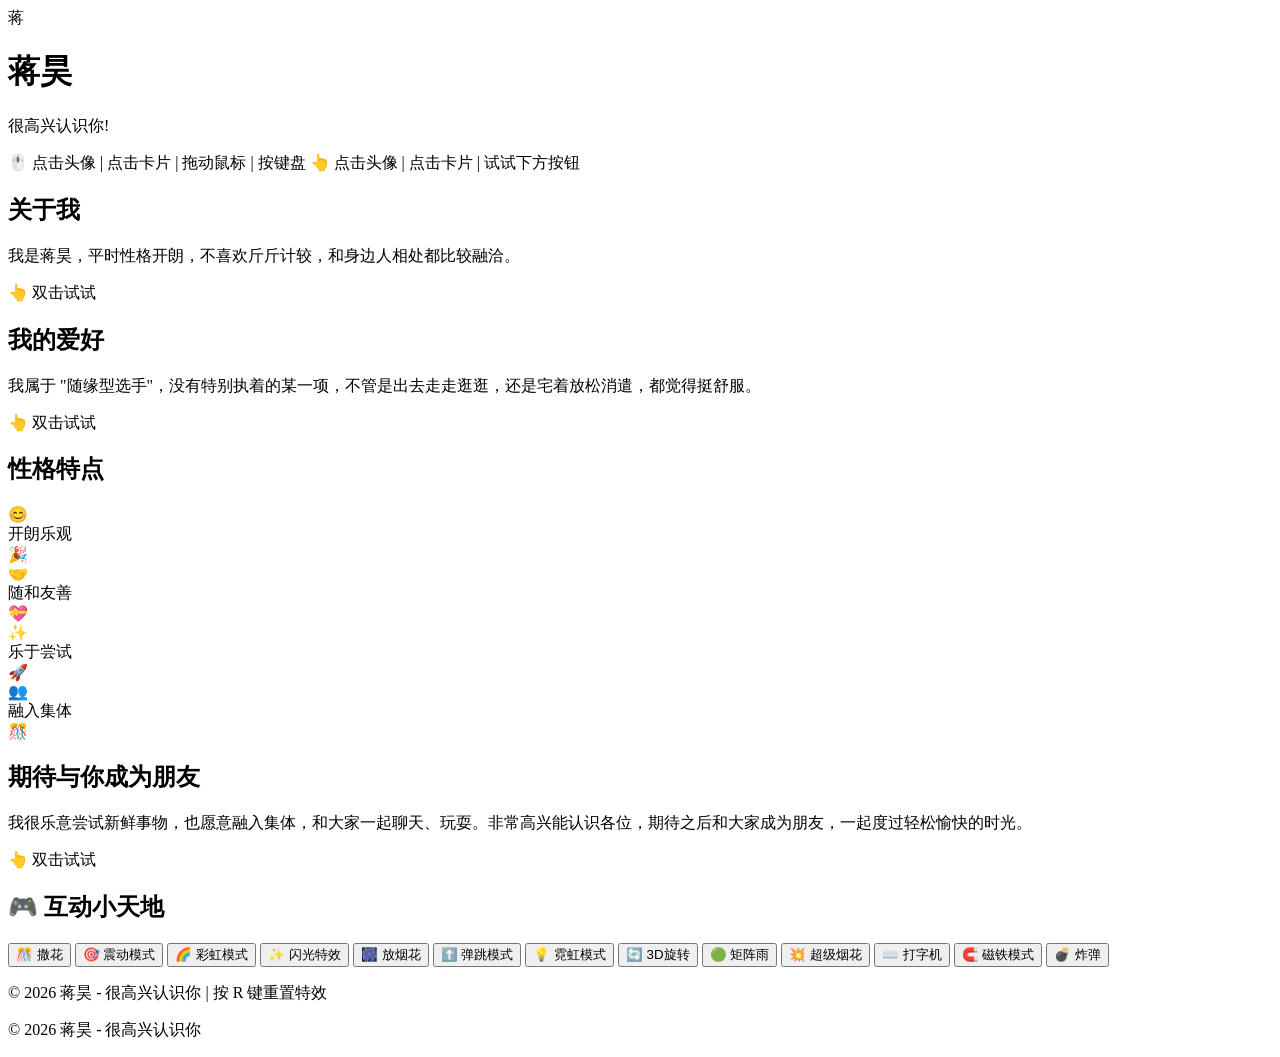
==== index.html @ 75f99859 "Add files via upload" ====
<!DOCTYPE html>
<html lang="zh-CN">
<head>
    <meta charset="UTF-8">
    <meta name="viewport" content="width=device-width, initial-scale=1.0">
    <title>蒋昊 - 个人介绍</title>
    <link rel="stylesheet" href="style.css">
</head>
<body>
    <div id="particles-container"></div>
    
    <div class="magic-cursor"></div>
    
    <div class="container">
        <header class="header">
            <div class="avatar" id="avatar">
                <div class="avatar-placeholder">蒋</div>
                <div class="sparkles"></div>
            </div>
            <h1 class="name" id="name">蒋昊</h1>
            <p class="subtitle" id="subtitle">很高兴认识你!</p>
            <div class="interaction-tips">
                <span class="desktop-tip">🖱️ 点击头像 | 点击卡片 | 拖动鼠标 | 按键盘</span>
                <span class="mobile-tip">👆 点击头像 | 点击卡片 | 试试下方按钮</span>
            </div>
        </header>

        <main class="main-content">
            <section class="section about">
                <h2 class="section-title" data-text="关于我">关于我</h2>
                <div class="card" id="card1">
                    <p>我是蒋昊，平时性格开朗，不喜欢斤斤计较，和身边人相处都比较融洽。</p>
                    <div class="card-shake-hint">👆 双击试试</div>
                </div>
            </section>

            <section class="section hobbies">
                <h2 class="section-title" data-text="我的爱好">我的爱好</h2>
                <div class="card" id="card2">
                    <p>我属于 "随缘型选手"，没有特别执着的某一项，不管是出去走走逛逛，还是宅着放松消遣，都觉得挺舒服。</p>
                    <div class="card-shake-hint">👆 双击试试</div>
                </div>
            </section>

            <section class="section personality">
                <h2 class="section-title" data-text="性格特点">性格特点</h2>
                <div class="traits-grid">
                    <div class="trait-card" data-trait="开朗乐观">
                        <div class="trait-icon">😊</div>
                        <div class="trait-title">开朗乐观</div>
                        <div class="trait-emoji">🎉</div>
                    </div>
                    <div class="trait-card" data-trait="随和友善">
                        <div class="trait-icon">🤝</div>
                        <div class="trait-title">随和友善</div>
                        <div class="trait-emoji">💝</div>
                    </div>
                    <div class="trait-card" data-trait="乐于尝试">
                        <div class="trait-icon">✨</div>
                        <div class="trait-title">乐于尝试</div>
                        <div class="trait-emoji">🚀</div>
                    </div>
                    <div class="trait-card" data-trait="融入集体">
                        <div class="trait-icon">👥</div>
                        <div class="trait-title">融入集体</div>
                        <div class="trait-emoji">🎊</div>
                    </div>
                </div>
            </section>

            <section class="section closing">
                <h2 class="section-title" data-text="期待与你成为朋友">期待与你成为朋友</h2>
                <div class="card" id="card3">
                    <p>我很乐意尝试新鲜事物，也愿意融入集体，和大家一起聊天、玩耍。非常高兴能认识各位，期待之后和大家成为朋友，一起度过轻松愉快的时光。</p>
                    <div class="card-shake-hint">👆 双击试试</div>
                </div>
            </section>
            
            <section class="section fun-section">
                <h2 class="section-title">🎮 互动小天地</h2>
                <div class="fun-buttons">
                    <button class="fun-btn" id="btn-confetti">🎊 撒花</button>
                    <button class="fun-btn" id="btn-shake">🎯 震动模式</button>
                    <button class="fun-btn" id="btn-rainbow">🌈 彩虹模式</button>
                    <button class="fun-btn" id="btn-sparkle">✨ 闪光特效</button>
                    <button class="fun-btn" id="btn-fireworks">🎆 放烟花</button>
                    <button class="fun-btn" id="btn-bounce">⬆️ 弹跳模式</button>
                    <button class="fun-btn neon-btn" id="btn-neon">💡 霓虹模式</button>
                    <button class="fun-btn" id="btn-3d">🔄 3D旋转</button>
                    <button class="fun-btn" id="btn-matrix">🟢 矩阵雨</button>
                    <button class="fun-btn" id="btn-superfireworks">💥 超级烟花</button>
                    <button class="fun-btn" id="btn-typing">⌨️ 打字机</button>
                    <button class="fun-btn" id="btn-magnet">🧲 磁铁模式</button>
                    <button class="fun-btn bomb-btn" id="btn-bomb">💣 炸弹</button>
                </div>
            </section>
            
            <div id="matrix-container"></div>
            <div id="neon-overlay" class="hidden"></div>
        </main>

        <footer class="footer">
            <p class="desktop-footer">© 2026 蒋昊 - 很高兴认识你 | 按 R 键重置特效</p>
            <p class="mobile-footer">© 2026 蒋昊 - 很高兴认识你</p>
        </footer>
    </div>

    <script src="script.js"></script>
</body>
</html>
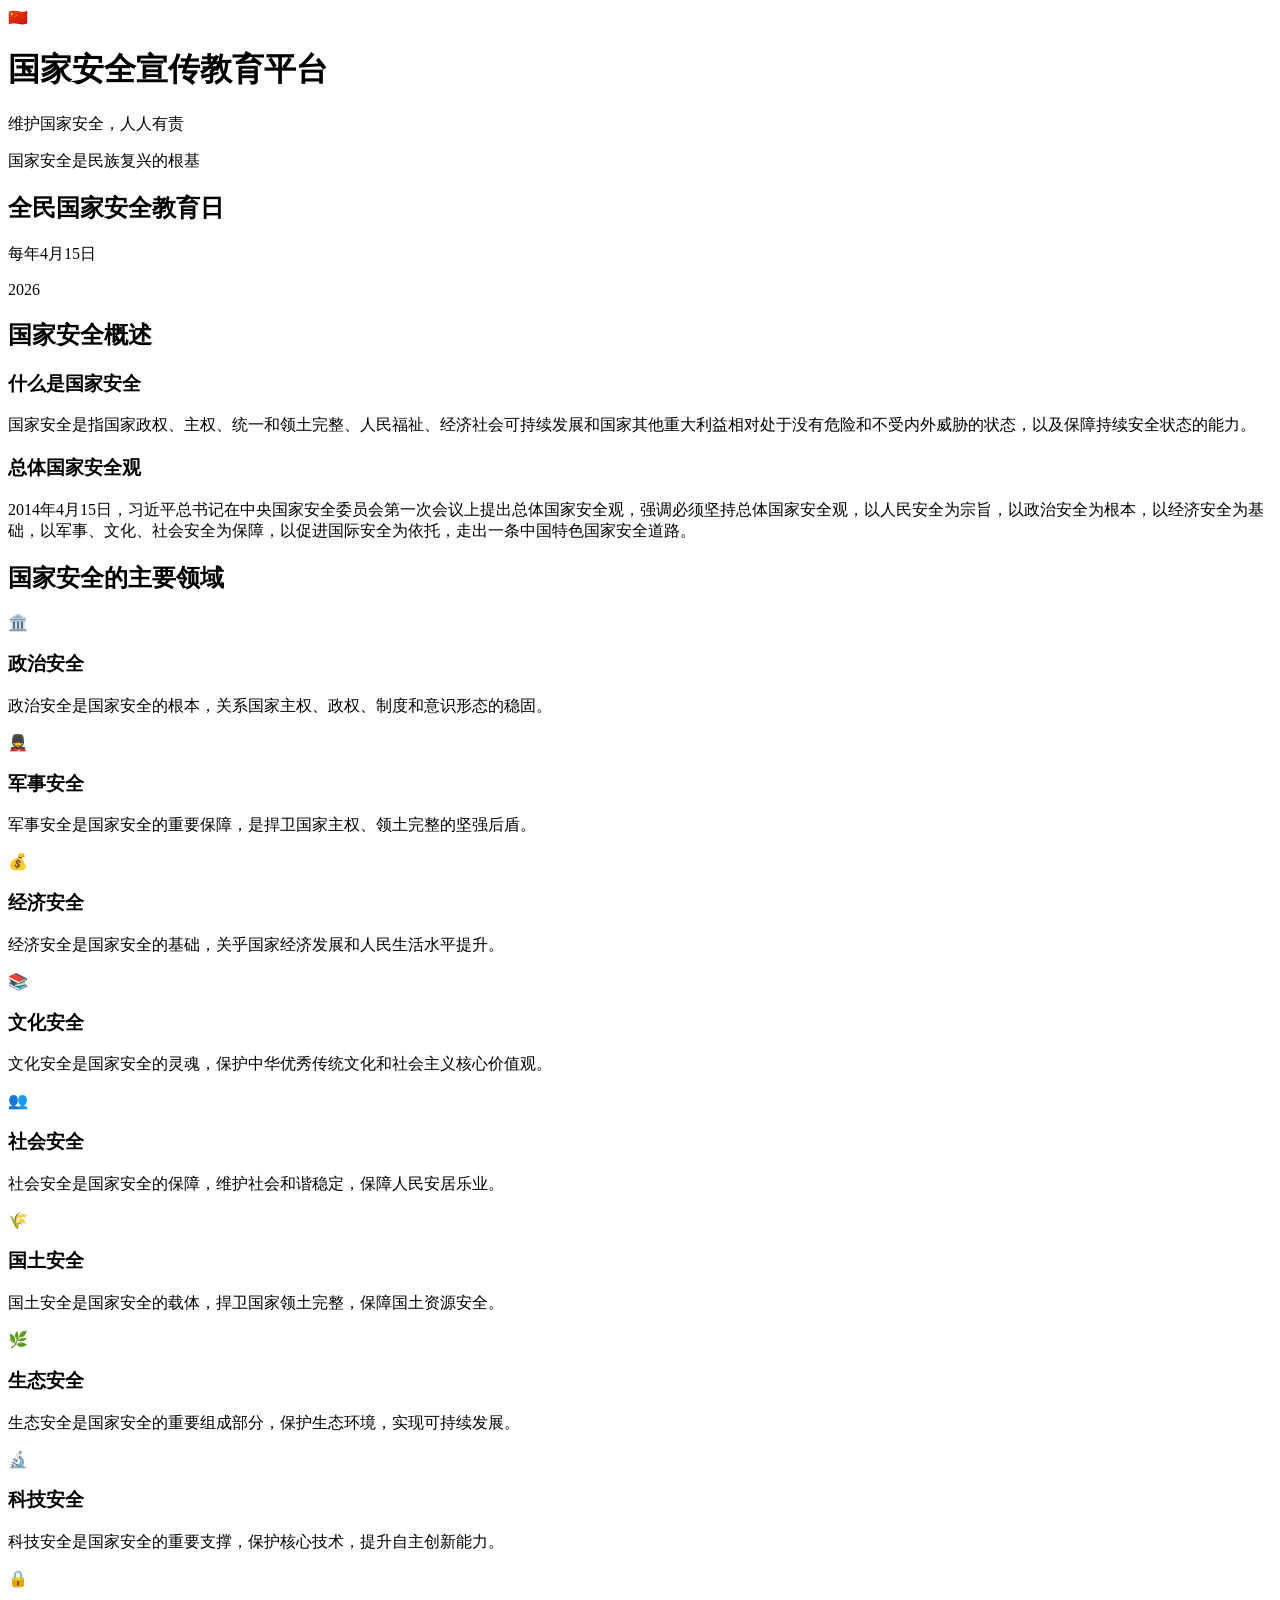
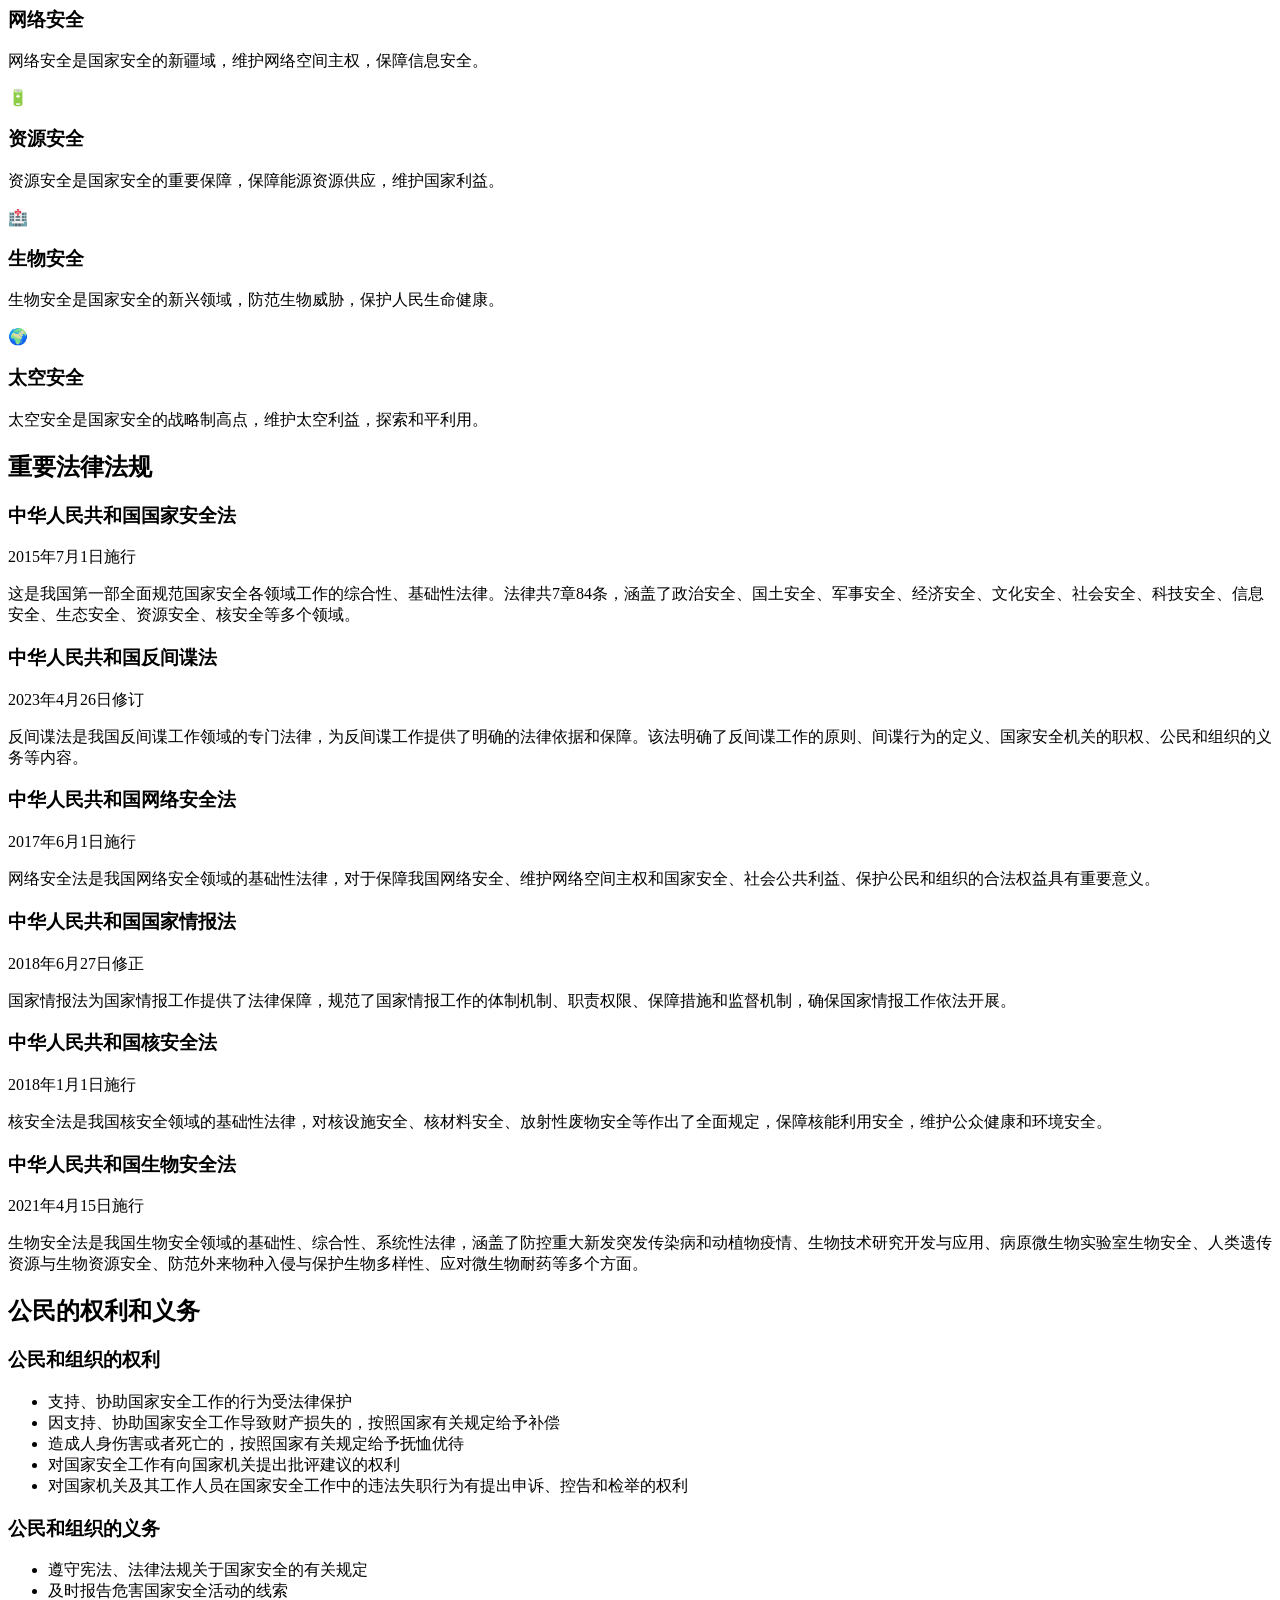
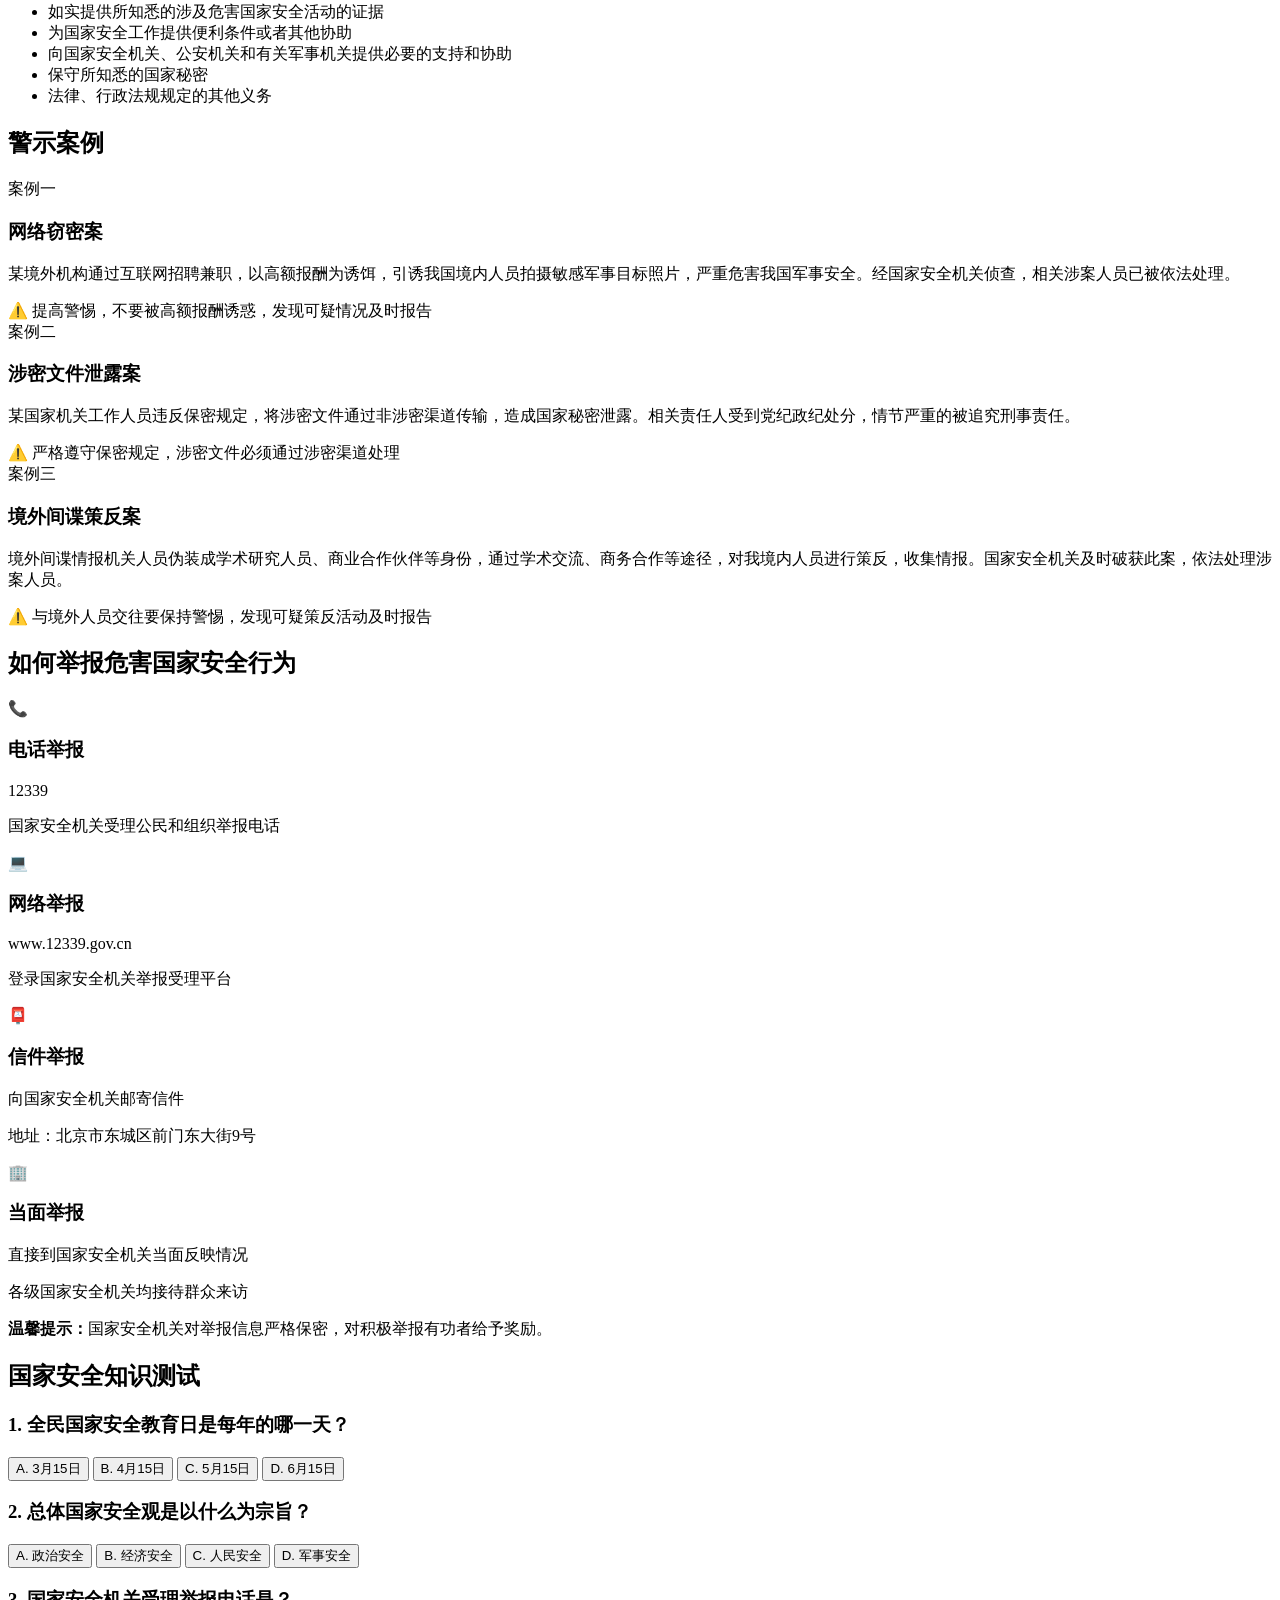
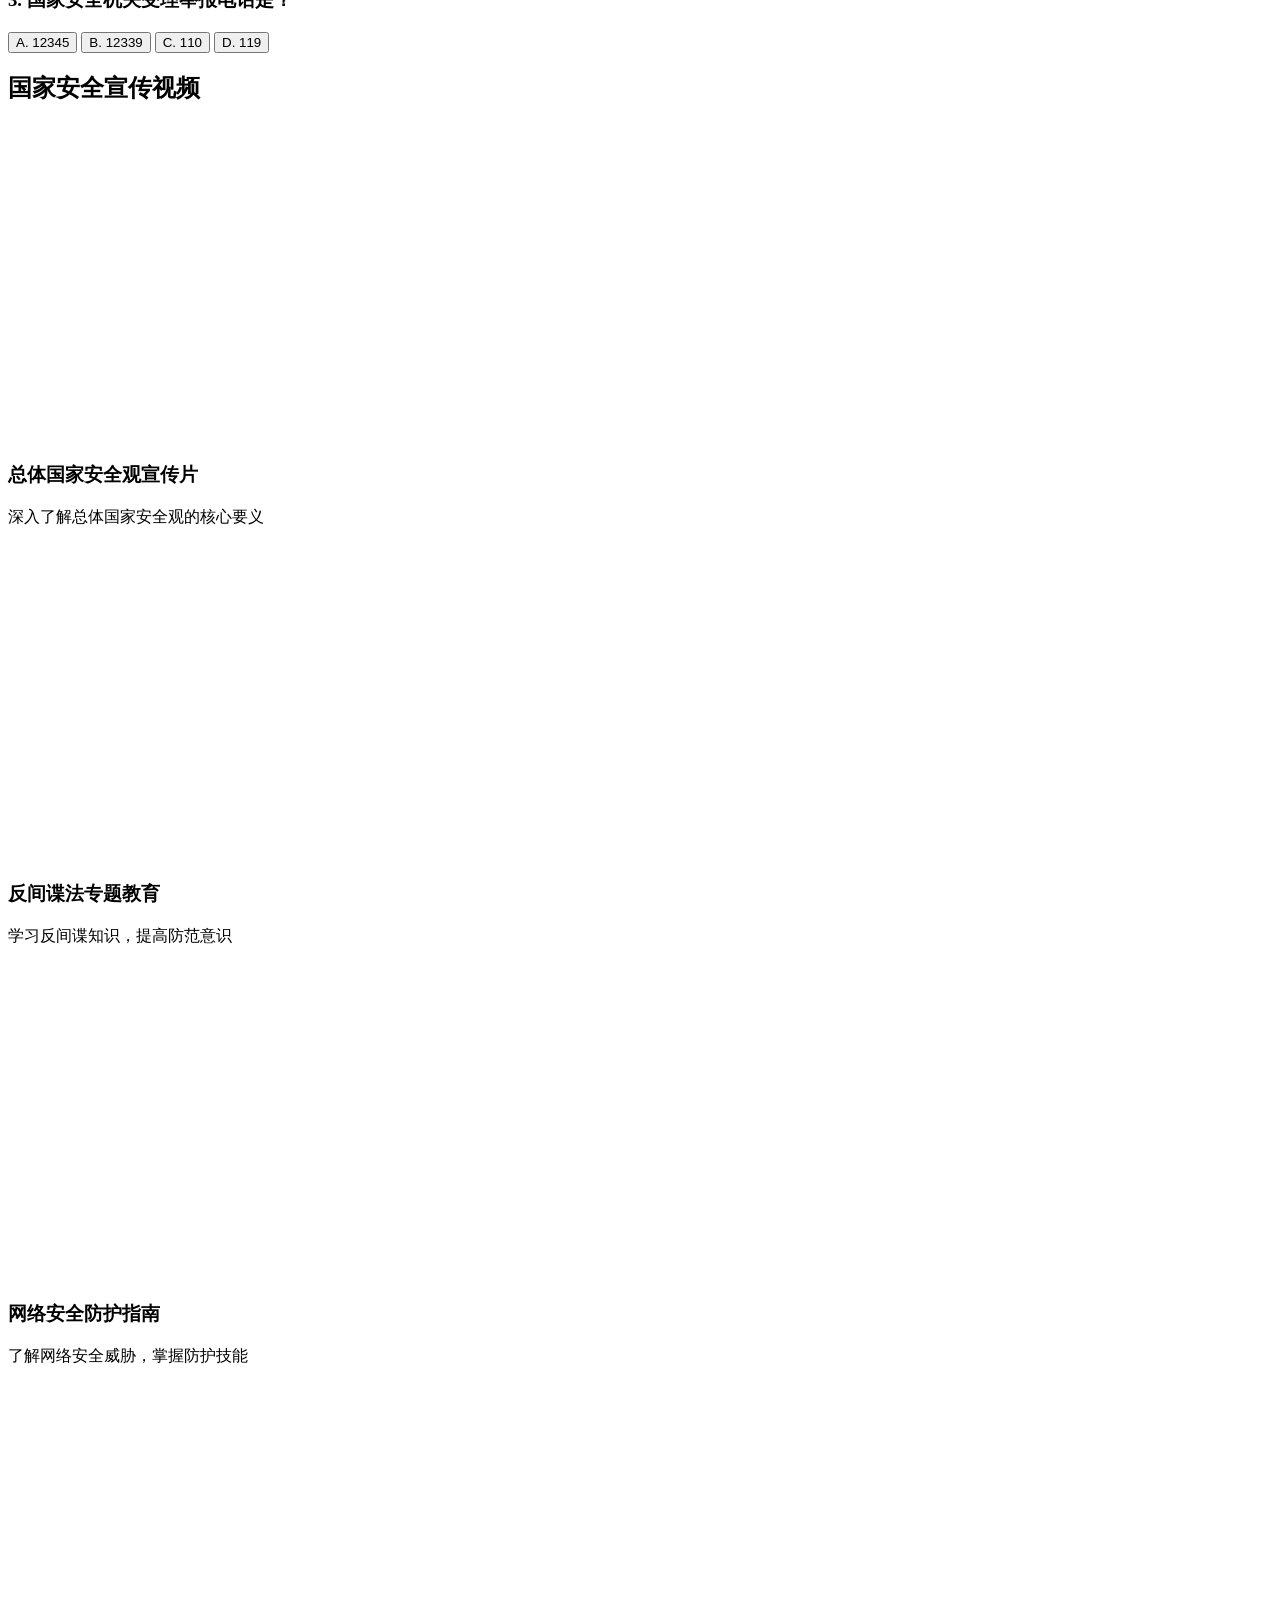
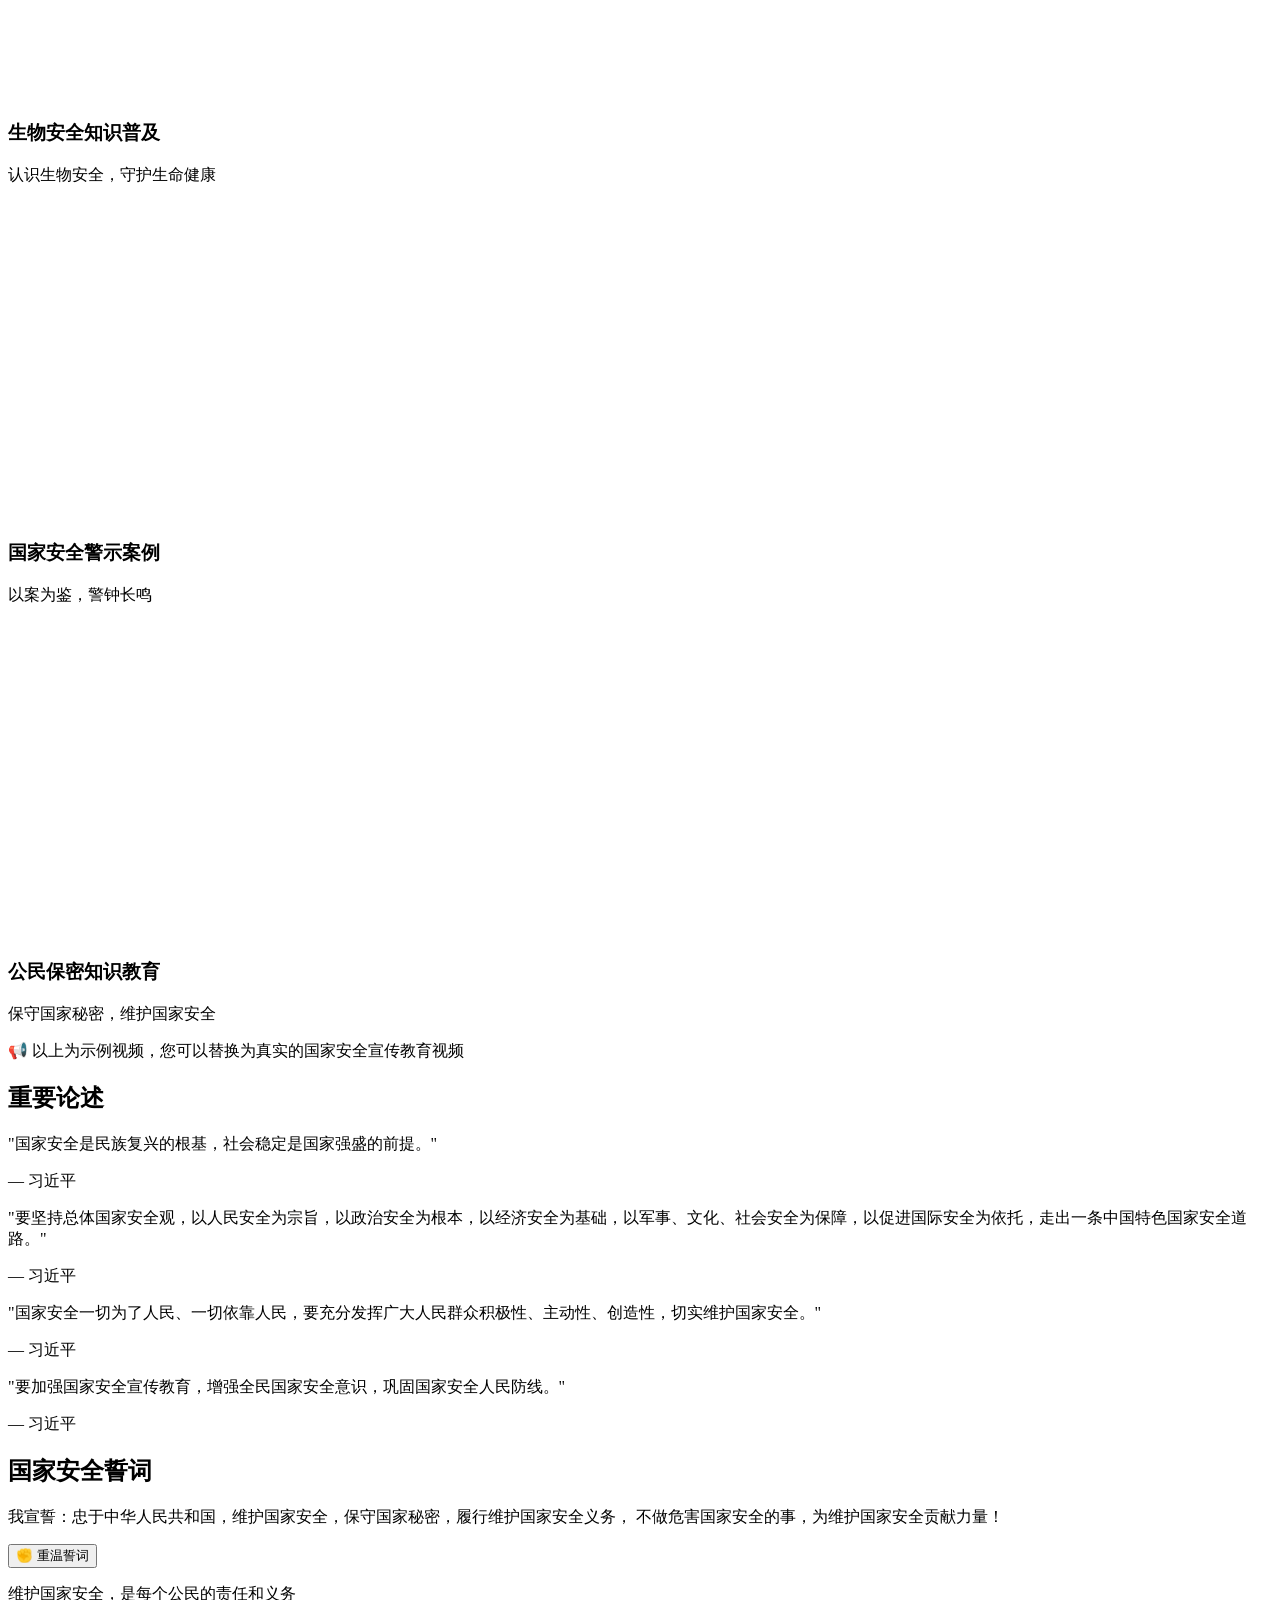
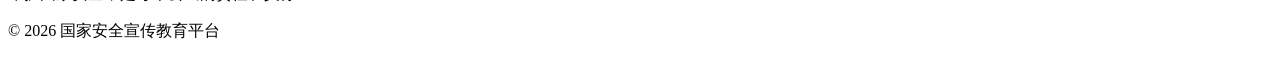
==== commit cc333511: "Add files via upload" ====
--- a/index.html
+++ b/index.html
@@ -3,108 +3,405 @@
 <head>
     <meta charset="UTF-8">
     <meta name="viewport" content="width=device-width, initial-scale=1.0">
-    <title>蒋昊 - 个人介绍</title>
+    <title>国家安全宣传教育平台</title>
     <link rel="stylesheet" href="style.css">
 </head>
 <body>
     <div id="particles-container"></div>
     
-    <div class="magic-cursor"></div>
-    
     <div class="container">
         <header class="header">
-            <div class="avatar" id="avatar">
-                <div class="avatar-placeholder">蒋</div>
-                <div class="sparkles"></div>
+            <div class="logo">
+                <div class="logo-icon">🇨🇳</div>
             </div>
-            <h1 class="name" id="name">蒋昊</h1>
-            <p class="subtitle" id="subtitle">很高兴认识你!</p>
-            <div class="interaction-tips">
-                <span class="desktop-tip">🖱️ 点击头像 | 点击卡片 | 拖动鼠标 | 按键盘</span>
-                <span class="mobile-tip">👆 点击头像 | 点击卡片 | 试试下方按钮</span>
-            </div>
+            <h1 class="main-title">国家安全宣传教育平台</h1>
+            <p class="subtitle">维护国家安全，人人有责</p>
+            <div class="slogan">国家安全是民族复兴的根基</div>
         </header>
 
         <main class="main-content">
-            <section class="section about">
-                <h2 class="section-title" data-text="关于我">关于我</h2>
-                <div class="card" id="card1">
-                    <p>我是蒋昊，平时性格开朗，不喜欢斤斤计较，和身边人相处都比较融洽。</p>
-                    <div class="card-shake-hint">👆 双击试试</div>
-                </div>
-            </section>
-
-            <section class="section hobbies">
-                <h2 class="section-title" data-text="我的爱好">我的爱好</h2>
-                <div class="card" id="card2">
-                    <p>我属于 "随缘型选手"，没有特别执着的某一项，不管是出去走走逛逛，还是宅着放松消遣，都觉得挺舒服。</p>
-                    <div class="card-shake-hint">👆 双击试试</div>
-                </div>
-            </section>
-
-            <section class="section personality">
-                <h2 class="section-title" data-text="性格特点">性格特点</h2>
-                <div class="traits-grid">
-                    <div class="trait-card" data-trait="开朗乐观">
-                        <div class="trait-icon">😊</div>
-                        <div class="trait-title">开朗乐观</div>
-                        <div class="trait-emoji">🎉</div>
-                    </div>
-                    <div class="trait-card" data-trait="随和友善">
-                        <div class="trait-icon">🤝</div>
-                        <div class="trait-title">随和友善</div>
-                        <div class="trait-emoji">💝</div>
-                    </div>
-                    <div class="trait-card" data-trait="乐于尝试">
-                        <div class="trait-icon">✨</div>
-                        <div class="trait-title">乐于尝试</div>
-                        <div class="trait-emoji">🚀</div>
-                    </div>
-                    <div class="trait-card" data-trait="融入集体">
-                        <div class="trait-icon">👥</div>
-                        <div class="trait-title">融入集体</div>
-                        <div class="trait-emoji">🎊</div>
-                    </div>
-                </div>
-            </section>
-
-            <section class="section closing">
-                <h2 class="section-title" data-text="期待与你成为朋友">期待与你成为朋友</h2>
-                <div class="card" id="card3">
-                    <p>我很乐意尝试新鲜事物，也愿意融入集体，和大家一起聊天、玩耍。非常高兴能认识各位，期待之后和大家成为朋友，一起度过轻松愉快的时光。</p>
-                    <div class="card-shake-hint">👆 双击试试</div>
-                </div>
-            </section>
-            
-            <section class="section fun-section">
-                <h2 class="section-title">🎮 互动小天地</h2>
-                <div class="fun-buttons">
-                    <button class="fun-btn" id="btn-confetti">🎊 撒花</button>
-                    <button class="fun-btn" id="btn-shake">🎯 震动模式</button>
-                    <button class="fun-btn" id="btn-rainbow">🌈 彩虹模式</button>
-                    <button class="fun-btn" id="btn-sparkle">✨ 闪光特效</button>
-                    <button class="fun-btn" id="btn-fireworks">🎆 放烟花</button>
-                    <button class="fun-btn" id="btn-bounce">⬆️ 弹跳模式</button>
-                    <button class="fun-btn neon-btn" id="btn-neon">💡 霓虹模式</button>
-                    <button class="fun-btn" id="btn-3d">🔄 3D旋转</button>
-                    <button class="fun-btn" id="btn-matrix">🟢 矩阵雨</button>
-                    <button class="fun-btn" id="btn-superfireworks">💥 超级烟花</button>
-                    <button class="fun-btn" id="btn-typing">⌨️ 打字机</button>
-                    <button class="fun-btn" id="btn-magnet">🧲 磁铁模式</button>
-                    <button class="fun-btn bomb-btn" id="btn-bomb">💣 炸弹</button>
-                </div>
-            </section>
-            
-            <div id="matrix-container"></div>
-            <div id="neon-overlay" class="hidden"></div>
+            <section class="section banner-section">
+                <div class="banner">
+                    <h2 class="banner-title">全民国家安全教育日</h2>
+                    <p class="banner-text">每年4月15日</p>
+                    <div class="banner-badge">2026</div>
+                </div>
+            </section>
+
+            <section class="section overview">
+                <h2 class="section-title">国家安全概述</h2>
+                <div class="card grid-2">
+                    <div class="card-item">
+                        <h3>什么是国家安全</h3>
+                        <p>国家安全是指国家政权、主权、统一和领土完整、人民福祉、经济社会可持续发展和国家其他重大利益相对处于没有危险和不受内外威胁的状态，以及保障持续安全状态的能力。</p>
+                    </div>
+                    <div class="card-item">
+                        <h3>总体国家安全观</h3>
+                        <p>2014年4月15日，习近平总书记在中央国家安全委员会第一次会议上提出总体国家安全观，强调必须坚持总体国家安全观，以人民安全为宗旨，以政治安全为根本，以经济安全为基础，以军事、文化、社会安全为保障，以促进国际安全为依托，走出一条中国特色国家安全道路。</p>
+                    </div>
+                </div>
+            </section>
+
+            <section class="section security-fields">
+                <h2 class="section-title">国家安全的主要领域</h2>
+                <div class="fields-grid">
+                    <div class="field-card">
+                        <div class="field-icon">🏛️</div>
+                        <h3>政治安全</h3>
+                        <p>政治安全是国家安全的根本，关系国家主权、政权、制度和意识形态的稳固。</p>
+                    </div>
+                    <div class="field-card">
+                        <div class="field-icon">💂</div>
+                        <h3>军事安全</h3>
+                        <p>军事安全是国家安全的重要保障，是捍卫国家主权、领土完整的坚强后盾。</p>
+                    </div>
+                    <div class="field-card">
+                        <div class="field-icon">💰</div>
+                        <h3>经济安全</h3>
+                        <p>经济安全是国家安全的基础，关乎国家经济发展和人民生活水平提升。</p>
+                    </div>
+                    <div class="field-card">
+                        <div class="field-icon">📚</div>
+                        <h3>文化安全</h3>
+                        <p>文化安全是国家安全的灵魂，保护中华优秀传统文化和社会主义核心价值观。</p>
+                    </div>
+                    <div class="field-card">
+                        <div class="field-icon">👥</div>
+                        <h3>社会安全</h3>
+                        <p>社会安全是国家安全的保障，维护社会和谐稳定，保障人民安居乐业。</p>
+                    </div>
+                    <div class="field-card">
+                        <div class="field-icon">🌾</div>
+                        <h3>国土安全</h3>
+                        <p>国土安全是国家安全的载体，捍卫国家领土完整，保障国土资源安全。</p>
+                    </div>
+                    <div class="field-card">
+                        <div class="field-icon">🌿</div>
+                        <h3>生态安全</h3>
+                        <p>生态安全是国家安全的重要组成部分，保护生态环境，实现可持续发展。</p>
+                    </div>
+                    <div class="field-card">
+                        <div class="field-icon">🔬</div>
+                        <h3>科技安全</h3>
+                        <p>科技安全是国家安全的重要支撑，保护核心技术，提升自主创新能力。</p>
+                    </div>
+                    <div class="field-card">
+                        <div class="field-icon">🔒</div>
+                        <h3>网络安全</h3>
+                        <p>网络安全是国家安全的新疆域，维护网络空间主权，保障信息安全。</p>
+                    </div>
+                    <div class="field-card">
+                        <div class="field-icon">🔋</div>
+                        <h3>资源安全</h3>
+                        <p>资源安全是国家安全的重要保障，保障能源资源供应，维护国家利益。</p>
+                    </div>
+                    <div class="field-card">
+                        <div class="field-icon">🏥</div>
+                        <h3>生物安全</h3>
+                        <p>生物安全是国家安全的新兴领域，防范生物威胁，保护人民生命健康。</p>
+                    </div>
+                    <div class="field-card">
+                        <div class="field-icon">🌍</div>
+                        <h3>太空安全</h3>
+                        <p>太空安全是国家安全的战略制高点，维护太空利益，探索和平利用。</p>
+                    </div>
+                </div>
+            </section>
+
+            <section class="section important-laws">
+                <h2 class="section-title">重要法律法规</h2>
+                <div class="laws-list">
+                    <div class="law-card">
+                        <h3>中华人民共和国国家安全法</h3>
+                        <p class="law-date">2015年7月1日施行</p>
+                        <p class="law-desc">这是我国第一部全面规范国家安全各领域工作的综合性、基础性法律。法律共7章84条，涵盖了政治安全、国土安全、军事安全、经济安全、文化安全、社会安全、科技安全、信息安全、生态安全、资源安全、核安全等多个领域。</p>
+                    </div>
+                    <div class="law-card">
+                        <h3>中华人民共和国反间谍法</h3>
+                        <p class="law-date">2023年4月26日修订</p>
+                        <p class="law-desc">反间谍法是我国反间谍工作领域的专门法律，为反间谍工作提供了明确的法律依据和保障。该法明确了反间谍工作的原则、间谍行为的定义、国家安全机关的职权、公民和组织的义务等内容。</p>
+                    </div>
+                    <div class="law-card">
+                        <h3>中华人民共和国网络安全法</h3>
+                        <p class="law-date">2017年6月1日施行</p>
+                        <p class="law-desc">网络安全法是我国网络安全领域的基础性法律，对于保障我国网络安全、维护网络空间主权和国家安全、社会公共利益、保护公民和组织的合法权益具有重要意义。</p>
+                    </div>
+                    <div class="law-card">
+                        <h3>中华人民共和国国家情报法</h3>
+                        <p class="law-date">2018年6月27日修正</p>
+                        <p class="law-desc">国家情报法为国家情报工作提供了法律保障，规范了国家情报工作的体制机制、职责权限、保障措施和监督机制，确保国家情报工作依法开展。</p>
+                    </div>
+                    <div class="law-card">
+                        <h3>中华人民共和国核安全法</h3>
+                        <p class="law-date">2018年1月1日施行</p>
+                        <p class="law-desc">核安全法是我国核安全领域的基础性法律，对核设施安全、核材料安全、放射性废物安全等作出了全面规定，保障核能利用安全，维护公众健康和环境安全。</p>
+                    </div>
+                    <div class="law-card">
+                        <h3>中华人民共和国生物安全法</h3>
+                        <p class="law-date">2021年4月15日施行</p>
+                        <p class="law-desc">生物安全法是我国生物安全领域的基础性、综合性、系统性法律，涵盖了防控重大新发突发传染病和动植物疫情、生物技术研究开发与应用、病原微生物实验室生物安全、人类遗传资源与生物资源安全、防范外来物种入侵与保护生物多样性、应对微生物耐药等多个方面。</p>
+                    </div>
+                </div>
+            </section>
+
+            <section class="section citizens-duty">
+                <h2 class="section-title">公民的权利和义务</h2>
+                <div class="duty-container">
+                    <div class="duty-card rights">
+                        <h3>公民和组织的权利</h3>
+                        <ul>
+                            <li>支持、协助国家安全工作的行为受法律保护</li>
+                            <li>因支持、协助国家安全工作导致财产损失的，按照国家有关规定给予补偿</li>
+                            <li>造成人身伤害或者死亡的，按照国家有关规定给予抚恤优待</li>
+                            <li>对国家安全工作有向国家机关提出批评建议的权利</li>
+                            <li>对国家机关及其工作人员在国家安全工作中的违法失职行为有提出申诉、控告和检举的权利</li>
+                        </ul>
+                    </div>
+                    <div class="duty-card obligations">
+                        <h3>公民和组织的义务</h3>
+                        <ul>
+                            <li>遵守宪法、法律法规关于国家安全的有关规定</li>
+                            <li>及时报告危害国家安全活动的线索</li>
+                            <li>如实提供所知悉的涉及危害国家安全活动的证据</li>
+                            <li>为国家安全工作提供便利条件或者其他协助</li>
+                            <li>向国家安全机关、公安机关和有关军事机关提供必要的支持和协助</li>
+                            <li>保守所知悉的国家秘密</li>
+                            <li>法律、行政法规规定的其他义务</li>
+                        </ul>
+                    </div>
+                </div>
+            </section>
+
+            <section class="section warning-cases">
+                <h2 class="section-title">警示案例</h2>
+                <div class="cases-container">
+                    <div class="case-card">
+                        <div class="case-number">案例一</div>
+                        <h3>网络窃密案</h3>
+                        <p>某境外机构通过互联网招聘兼职，以高额报酬为诱饵，引诱我国境内人员拍摄敏感军事目标照片，严重危害我国军事安全。经国家安全机关侦查，相关涉案人员已被依法处理。</p>
+                        <div class="case-warning">⚠️ 提高警惕，不要被高额报酬诱惑，发现可疑情况及时报告</div>
+                    </div>
+                    <div class="case-card">
+                        <div class="case-number">案例二</div>
+                        <h3>涉密文件泄露案</h3>
+                        <p>某国家机关工作人员违反保密规定，将涉密文件通过非涉密渠道传输，造成国家秘密泄露。相关责任人受到党纪政纪处分，情节严重的被追究刑事责任。</p>
+                        <div class="case-warning">⚠️ 严格遵守保密规定，涉密文件必须通过涉密渠道处理</div>
+                    </div>
+                    <div class="case-card">
+                        <div class="case-number">案例三</div>
+                        <h3>境外间谍策反案</h3>
+                        <p>境外间谍情报机关人员伪装成学术研究人员、商业合作伙伴等身份，通过学术交流、商务合作等途径，对我境内人员进行策反，收集情报。国家安全机关及时破获此案，依法处理涉案人员。</p>
+                        <div class="case-warning">⚠️ 与境外人员交往要保持警惕，发现可疑策反活动及时报告</div>
+                    </div>
+                </div>
+            </section>
+
+            <section class="section how-to-report">
+                <h2 class="section-title">如何举报危害国家安全行为</h2>
+                <div class="report-methods">
+                    <div class="report-card">
+                        <div class="report-icon">📞</div>
+                        <h3>电话举报</h3>
+                        <p class="report-number">12339</p>
+                        <p>国家安全机关受理公民和组织举报电话</p>
+                    </div>
+                    <div class="report-card">
+                        <div class="report-icon">💻</div>
+                        <h3>网络举报</h3>
+                        <p class="report-number">www.12339.gov.cn</p>
+                        <p>登录国家安全机关举报受理平台</p>
+                    </div>
+                    <div class="report-card">
+                        <div class="report-icon">📮</div>
+                        <h3>信件举报</h3>
+                        <p>向国家安全机关邮寄信件</p>
+                        <p>地址：北京市东城区前门东大街9号</p>
+                    </div>
+                    <div class="report-card">
+                        <div class="report-icon">🏢</div>
+                        <h3>当面举报</h3>
+                        <p>直接到国家安全机关当面反映情况</p>
+                        <p>各级国家安全机关均接待群众来访</p>
+                    </div>
+                </div>
+                <div class="report-notice">
+                    <p><strong>温馨提示：</strong>国家安全机关对举报信息严格保密，对积极举报有功者给予奖励。</p>
+                </div>
+            </section>
+
+            <section class="section quiz-section">
+                <h2 class="section-title">国家安全知识测试</h2>
+                <div class="quiz-container">
+                    <div class="quiz-question">
+                        <h3>1. 全民国家安全教育日是每年的哪一天？</h3>
+                        <div class="quiz-options">
+                            <button class="quiz-option" data-answer="wrong">A. 3月15日</button>
+                            <button class="quiz-option" data-answer="correct">B. 4月15日</button>
+                            <button class="quiz-option" data-answer="wrong">C. 5月15日</button>
+                            <button class="quiz-option" data-answer="wrong">D. 6月15日</button>
+                        </div>
+                    </div>
+                    <div class="quiz-question">
+                        <h3>2. 总体国家安全观是以什么为宗旨？</h3>
+                        <div class="quiz-options">
+                            <button class="quiz-option" data-answer="wrong">A. 政治安全</button>
+                            <button class="quiz-option" data-answer="wrong">B. 经济安全</button>
+                            <button class="quiz-option" data-answer="correct">C. 人民安全</button>
+                            <button class="quiz-option" data-answer="wrong">D. 军事安全</button>
+                        </div>
+                    </div>
+                    <div class="quiz-question">
+                        <h3>3. 国家安全机关受理举报电话是？</h3>
+                        <div class="quiz-options">
+                            <button class="quiz-option" data-answer="wrong">A. 12345</button>
+                            <button class="quiz-option" data-answer="correct">B. 12339</button>
+                            <button class="quiz-option" data-answer="wrong">C. 110</button>
+                            <button class="quiz-option" data-answer="wrong">D. 119</button>
+                        </div>
+                    </div>
+                </div>
+                <div class="quiz-result" id="quiz-result"></div>
+            </section>
+
+            <section class="section video-section">
+                <h2 class="section-title">国家安全宣传视频</h2>
+                <div class="videos-grid">
+                    <div class="video-card">
+                        <div class="video-container">
+                            <iframe 
+                                width="100%" 
+                                height="315" 
+                                src="https://www.youtube.com/embed/dQw4w9WgXcQ" 
+                                title="国家安全宣传视频" 
+                                frameborder="0" 
+                                allow="accelerometer; autoplay; clipboard-write; encrypted-media; gyroscope; picture-in-picture" 
+                                allowfullscreen>
+                            </iframe>
+                        </div>
+                        <h3>总体国家安全观宣传片</h3>
+                        <p>深入了解总体国家安全观的核心要义</p>
+                    </div>
+                    <div class="video-card">
+                        <div class="video-container">
+                            <iframe 
+                                width="100%" 
+                                height="315" 
+                                src="https://www.youtube.com/embed/dQw4w9WgXcQ" 
+                                title="反间谍法宣传视频" 
+                                frameborder="0" 
+                                allow="accelerometer; autoplay; clipboard-write; encrypted-media; gyroscope; picture-in-picture" 
+                                allowfullscreen>
+                            </iframe>
+                        </div>
+                        <h3>反间谍法专题教育</h3>
+                        <p>学习反间谍知识，提高防范意识</p>
+                    </div>
+                    <div class="video-card">
+                        <div class="video-container">
+                            <iframe 
+                                width="100%" 
+                                height="315" 
+                                src="https://www.youtube.com/embed/dQw4w9WgXcQ" 
+                                title="网络安全宣传视频" 
+                                frameborder="0" 
+                                allow="accelerometer; autoplay; clipboard-write; encrypted-media; gyroscope; picture-in-picture" 
+                                allowfullscreen>
+                            </iframe>
+                        </div>
+                        <h3>网络安全防护指南</h3>
+                        <p>了解网络安全威胁，掌握防护技能</p>
+                    </div>
+                    <div class="video-card">
+                        <div class="video-container">
+                            <iframe 
+                                width="100%" 
+                                height="315" 
+                                src="https://www.youtube.com/embed/dQw4w9WgXcQ" 
+                                title="生物安全宣传视频" 
+                                frameborder="0" 
+                                allow="accelerometer; autoplay; clipboard-write; encrypted-media; gyroscope; picture-in-picture" 
+                                allowfullscreen>
+                            </iframe>
+                        </div>
+                        <h3>生物安全知识普及</h3>
+                        <p>认识生物安全，守护生命健康</p>
+                    </div>
+                    <div class="video-card">
+                        <div class="video-container">
+                            <iframe 
+                                width="100%" 
+                                height="315" 
+                                src="https://www.youtube.com/embed/dQw4w9WgXcQ" 
+                                title="国家安全警示案例" 
+                                frameborder="0" 
+                                allow="accelerometer; autoplay; clipboard-write; encrypted-media; gyroscope; picture-in-picture" 
+                                allowfullscreen>
+                            </iframe>
+                        </div>
+                        <h3>国家安全警示案例</h3>
+                        <p>以案为鉴，警钟长鸣</p>
+                    </div>
+                    <div class="video-card">
+                        <div class="video-container">
+                            <iframe 
+                                width="100%" 
+                                height="315" 
+                                src="https://www.youtube.com/embed/dQw4w9WgXcQ" 
+                                title="公民保密知识" 
+                                frameborder="0" 
+                                allow="accelerometer; autoplay; clipboard-write; encrypted-media; gyroscope; picture-in-picture" 
+                                allowfullscreen>
+                            </iframe>
+                        </div>
+                        <h3>公民保密知识教育</h3>
+                        <p>保守国家秘密，维护国家安全</p>
+                    </div>
+                </div>
+                <div class="video-notice">
+                    <p>📢 以上为示例视频，您可以替换为真实的国家安全宣传教育视频</p>
+                </div>
+            </section>
+
+            <section class="section quotes-section">
+                <h2 class="section-title">重要论述</h2>
+                <div class="quotes-container">
+                    <div class="quote-card">
+                        <p class="quote-text">"国家安全是民族复兴的根基，社会稳定是国家强盛的前提。"</p>
+                        <p class="quote-author">— 习近平</p>
+                    </div>
+                    <div class="quote-card">
+                        <p class="quote-text">"要坚持总体国家安全观，以人民安全为宗旨，以政治安全为根本，以经济安全为基础，以军事、文化、社会安全为保障，以促进国际安全为依托，走出一条中国特色国家安全道路。"</p>
+                        <p class="quote-author">— 习近平</p>
+                    </div>
+                    <div class="quote-card">
+                        <p class="quote-text">"国家安全一切为了人民、一切依靠人民，要充分发挥广大人民群众积极性、主动性、创造性，切实维护国家安全。"</p>
+                        <p class="quote-author">— 习近平</p>
+                    </div>
+                    <div class="quote-card">
+                        <p class="quote-text">"要加强国家安全宣传教育，增强全民国家安全意识，巩固国家安全人民防线。"</p>
+                        <p class="quote-author">— 习近平</p>
+                    </div>
+                </div>
+            </section>
+
+            <section class="section pledge-section">
+                <h2 class="section-title">国家安全誓词</h2>
+                <div class="pledge-card">
+                    <p class="pledge-text">
+                        我宣誓：忠于中华人民共和国，维护国家安全，保守国家秘密，履行维护国家安全义务，
+                        不做危害国家安全的事，为维护国家安全贡献力量！
+                    </p>
+                    <button class="pledge-btn" id="pledge-btn">✊ 重温誓词</button>
+                </div>
+            </section>
         </main>
 
         <footer class="footer">
-            <p class="desktop-footer">© 2026 蒋昊 - 很高兴认识你 | 按 R 键重置特效</p>
-            <p class="mobile-footer">© 2026 蒋昊 - 很高兴认识你</p>
+            <p class="footer-text">维护国家安全，是每个公民的责任和义务</p>
+            <p class="footer-copyright">© 2026 国家安全宣传教育平台</p>
         </footer>
     </div>
 
     <script src="script.js"></script>
 </body>
-</html>+</html>
